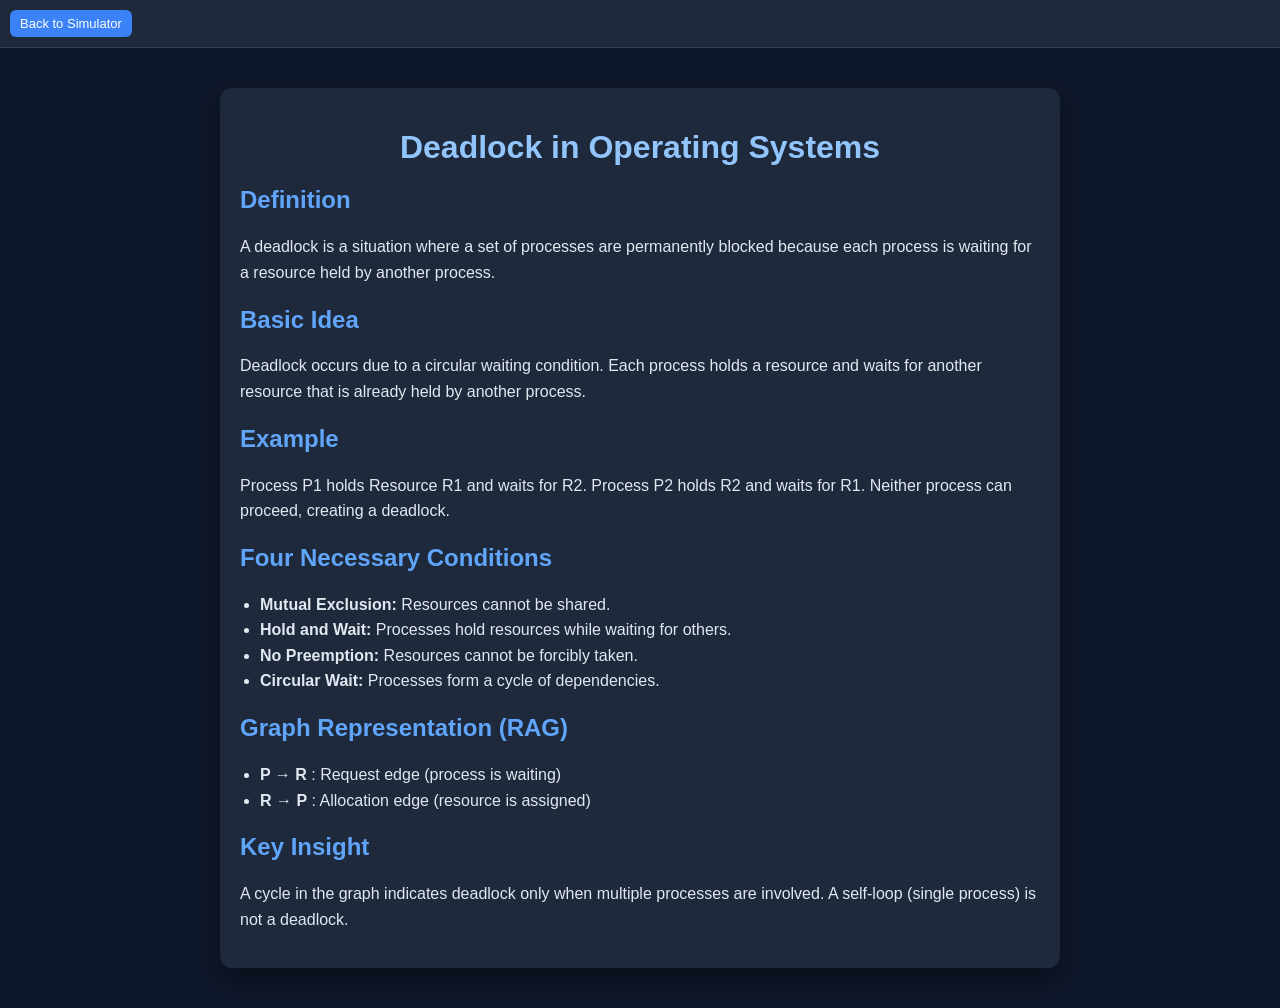
==== index.html @ b5e5228e "Initial commit-Deadlock visualizer" ====
<!DOCTYPE html>
<html>
<head>
  <title>Learn Deadlock</title>
  <link rel="stylesheet" href="style.css">
</head>

<body>

<!-- TOP BAR -->
<div class="top-bar">
  <div class="group">
    <button onclick="goToSimulator()">Back to Simulator</button>
  </div>
</div>

<div class="learn-container">

  <h1>Deadlock in Operating Systems</h1>

  <h2>Definition</h2>
  <p>
    A deadlock is a situation where a set of processes are permanently blocked
    because each process is waiting for a resource held by another process.
  </p>

  <h2>Basic Idea</h2>
  <p>
    Deadlock occurs due to a circular waiting condition. Each process holds a resource
    and waits for another resource that is already held by another process.
  </p>

  <h2>Example</h2>
  <p>
    Process P1 holds Resource R1 and waits for R2. Process P2 holds R2 and waits for R1.
    Neither process can proceed, creating a deadlock.
  </p>

  <h2>Four Necessary Conditions</h2>
  <ul>
    <li><b>Mutual Exclusion:</b> Resources cannot be shared.</li>
    <li><b>Hold and Wait:</b> Processes hold resources while waiting for others.</li>
    <li><b>No Preemption:</b> Resources cannot be forcibly taken.</li>
    <li><b>Circular Wait:</b> Processes form a cycle of dependencies.</li>
  </ul>

  <h2>Graph Representation (RAG)</h2>
  <ul>
    <li><b>P → R</b> : Request edge (process is waiting)</li>
    <li><b>R → P</b> : Allocation edge (resource is assigned)</li>
  </ul>

  <h2>Key Insight</h2>
  <p>
    A cycle in the graph indicates deadlock only when multiple processes are involved.
    A self-loop (single process) is not a deadlock.
  </p>

</div>

<script>
function goToSimulator() {
  window.location.href = "simulator.html";
}
</script>

</body>
</html>
---- style.css ----
/* GLOBAL */
body {
  margin: 0;
  font-family: "Segoe UI", sans-serif;
  background: #0f172a;
  color: #e2e8f0;
}

/* TOP BAR */
.top-bar {
  display: flex;
  justify-content: space-between;
  padding: 10px;
  background: #1e293b;
  border-bottom: 1px solid #334155;
  flex-wrap: wrap;
}

.group {
  display: flex;
  gap: 8px;
  flex-wrap: wrap;
}

/* INPUTS */
.top-bar input,
.top-bar select,
.top-bar button {
  padding: 6px 10px;
  font-size: 13px;
  border-radius: 6px;
  border: none;
}

/* BUTTONS */
button {
  cursor: pointer;
  background: #3b82f6;
  color: white;
  transition: 0.2s;
}

button:hover {
  background: #2563eb;
}

button.danger {
  background: #ef4444;
}

button.danger:hover {
  background: #dc2626;
}

/* GRAPH */
.graph-panel {
  height: calc(100vh - 60px);
  position: relative;
  background: #020617;
}

#network {
  width: 100%;
  height: 100%;
}

/* EXPLANATION BOX */
.explanation-box {
  position: absolute;
  bottom: 20px;
  right: 20px;
  width: 320px;

  background: #1e293b;
  padding: 15px;
  border-radius: 12px;

  box-shadow: 0 8px 20px rgba(0,0,0,0.5);
  border-left: 5px solid #3b82f6;

  font-size: 14px;
}

/* TEXT */
.explanation-box h3 {
  margin-top: 0;
  color: #93c5fd;
}
/* LEARN PAGE */

.learn-container {
  max-width: 800px;
  margin: 40px auto;
  padding: 20px;
  background: #1e293b;
  border-radius: 12px;
  box-shadow: 0 10px 25px rgba(0,0,0,0.4);
}

.learn-container h1 {
  text-align: center;
  margin-bottom: 20px;
  color: #93c5fd;
}

.learn-container h2 {
  margin-top: 20px;
  color: #60a5fa;
}

.learn-container p,
.learn-container li {
  color: #e2e8f0;
  line-height: 1.6;
}

.learn-container ul {
  padding-left: 20px;
}
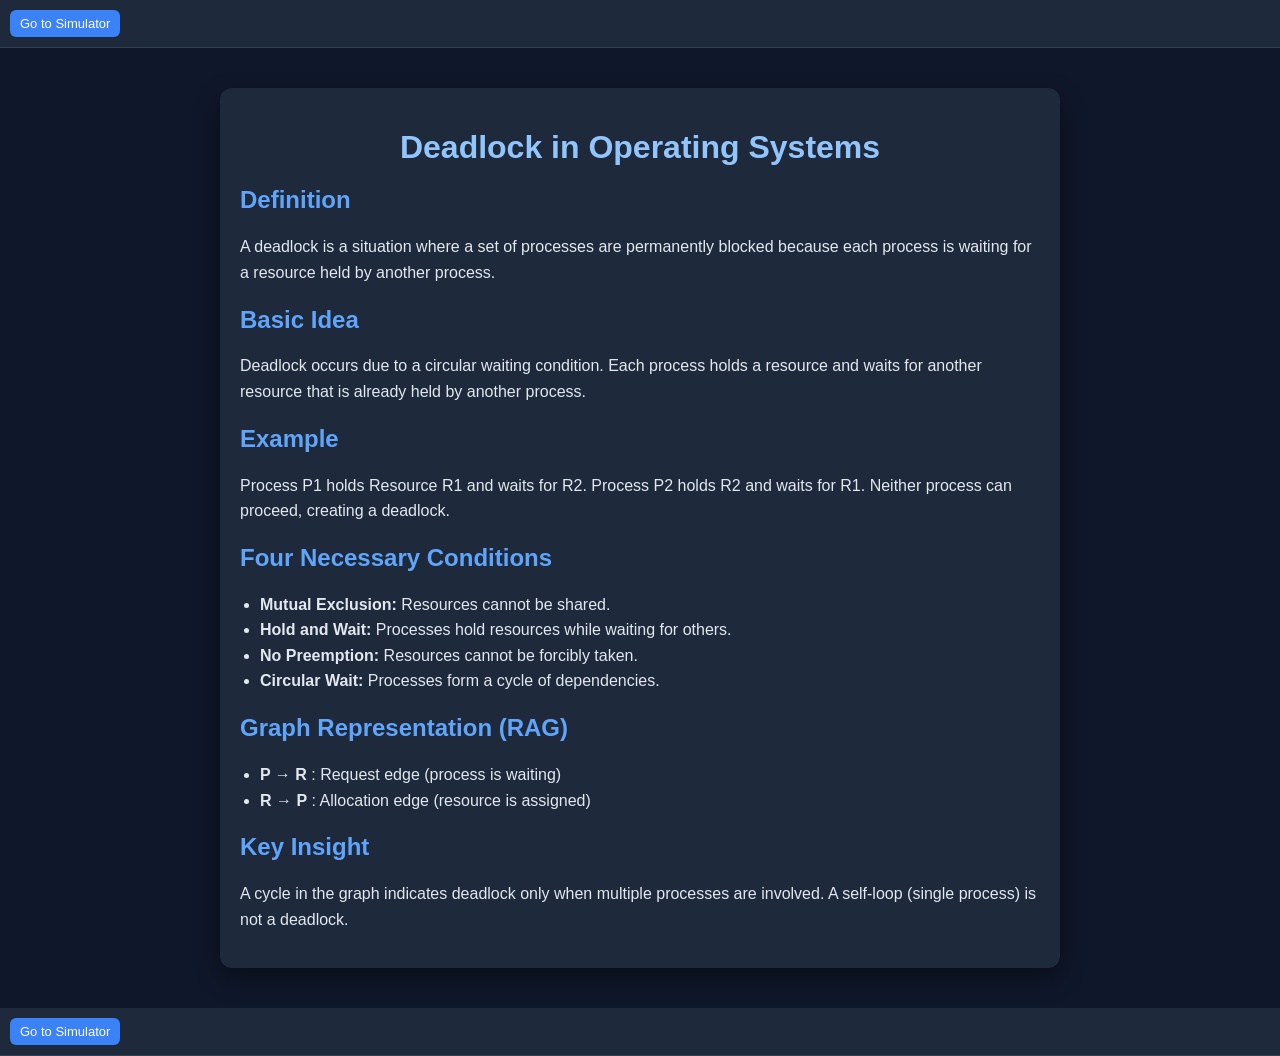
==== commit 1856981b: "button change" ====
--- a/index.html
+++ b/index.html
@@ -10,7 +10,7 @@
 <!-- TOP BAR -->
 <div class="top-bar">
   <div class="group">
-    <button onclick="goToSimulator()">Back to Simulator</button>
+    <button onclick="goToSimulator()">Go to Simulator</button>
   </div>
 </div>
 
@@ -58,6 +58,12 @@
 
 </div>
 
+<div class="top-bar">
+  <div class="group">
+    <button onclick="goToSimulator()">Go to Simulator</button>
+  </div>
+</div>
+
 <script>
 function goToSimulator() {
   window.location.href = "simulator.html";
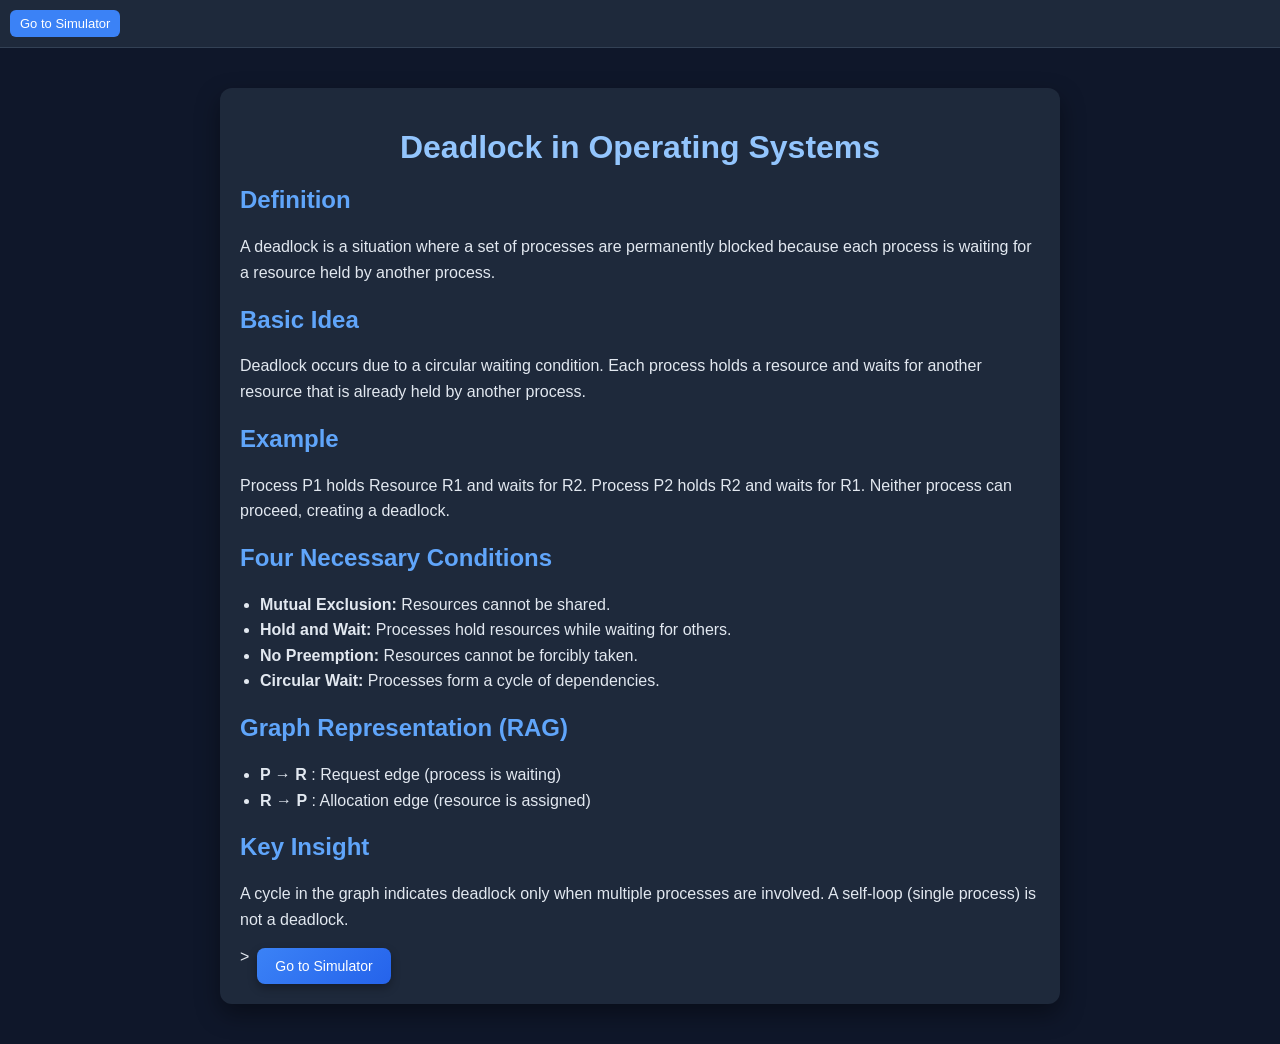
==== commit b54f7485: "fixed button problems" ====
--- a/index.html
+++ b/index.html
@@ -56,13 +56,27 @@
     A self-loop (single process) is not a deadlock.
   </p>
 
+  <div  class="group"> >
+    <button onclick="goToSimulator()" style="
+    background: linear-gradient(135deg, #3b82f6, #2563eb);
+    color: white;
+    padding: 10px 18px;
+    border: none;
+    border-radius: 8px;
+    font-size: 14px;
+    cursor: pointer;
+    box-shadow: 0 4px 10px rgba(0,0,0,0.3);
+    transition: all 0.2s ease;
+  "
+  onmouseover="this.style.transform='scale(1.05)'; this.style.boxShadow='0 6px 14px rgba(0,0,0,0.4)'"
+  onmouseout="this.style.transform='scale(1)'; this.style.boxShadow='0 4px 10px rgba(0,0,0,0.3)'"> Go to Simulator</button>
+  </div>
+
 </div>
 
-<div class="top-bar">
-  <div class="group">
-    <button onclick="goToSimulator()">Go to Simulator</button>
-  </div>
-</div>
+
+  
+
 
 <script>
 function goToSimulator() {
